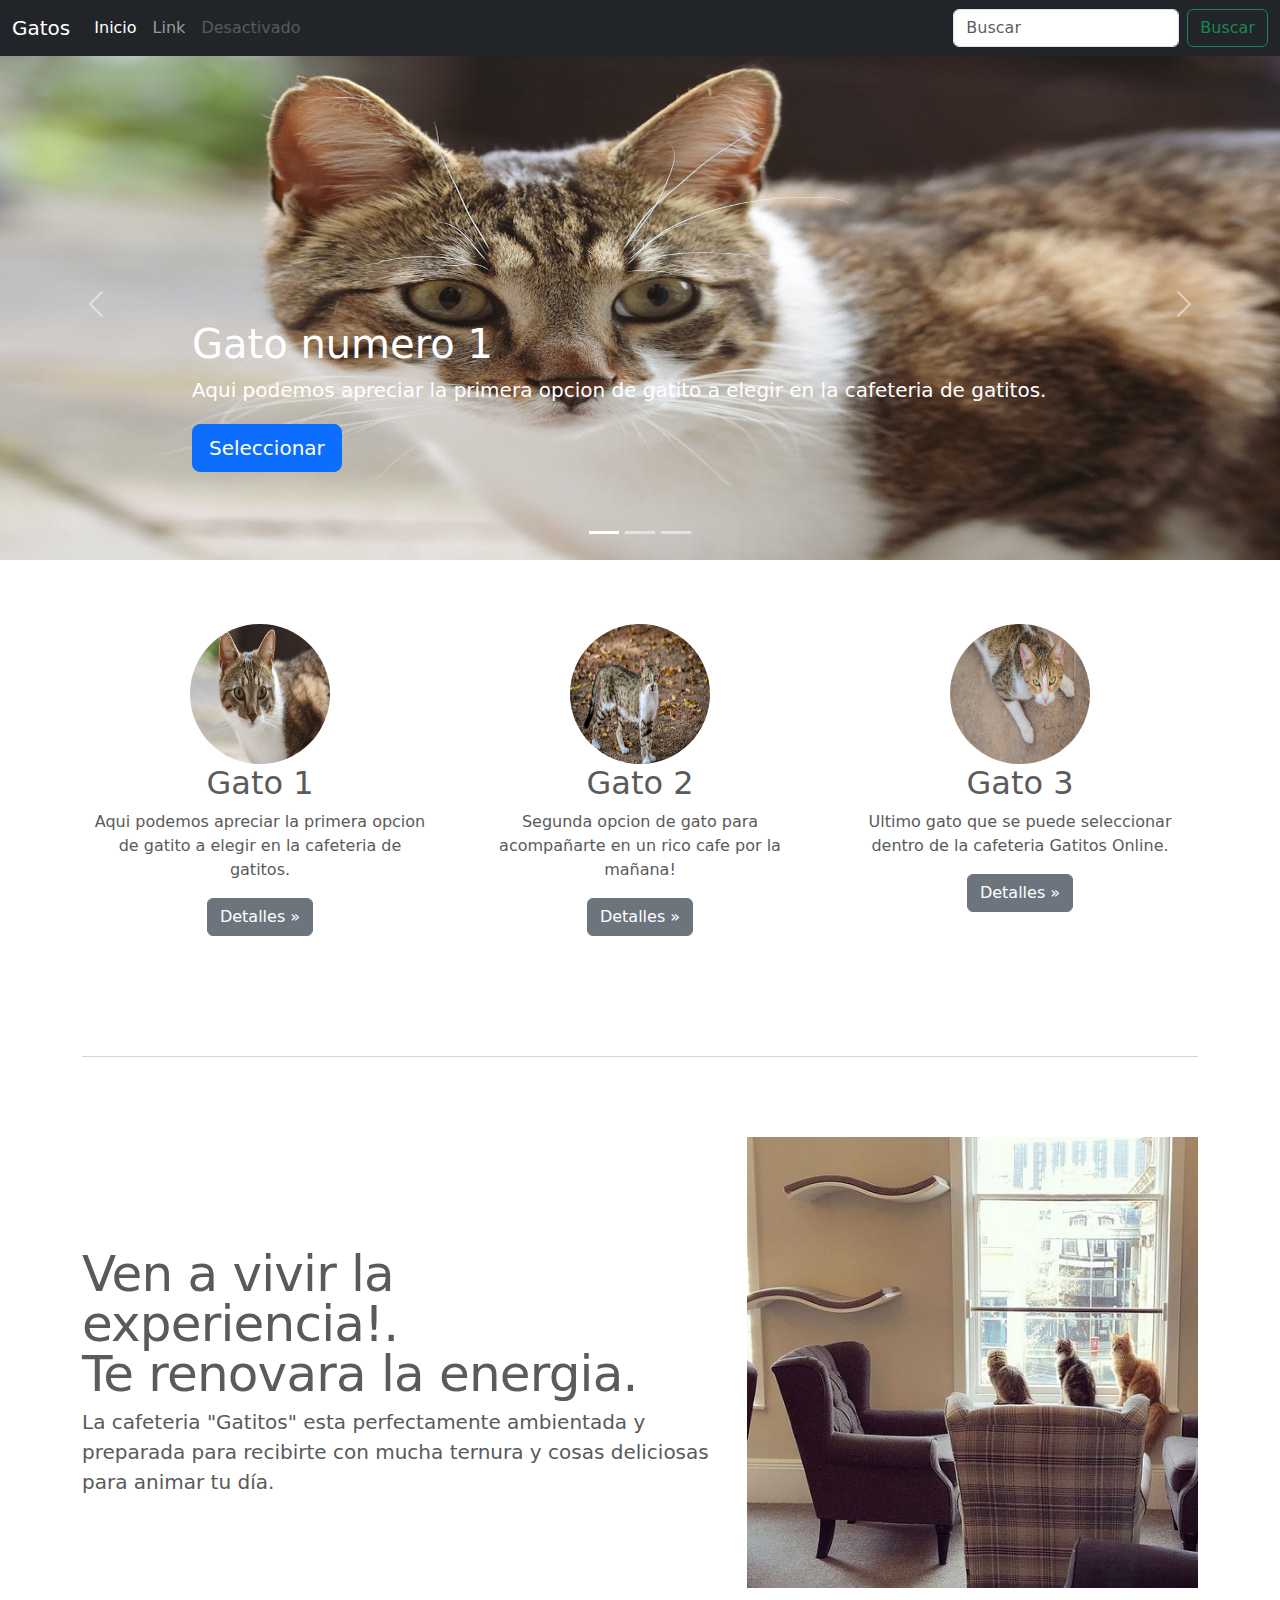
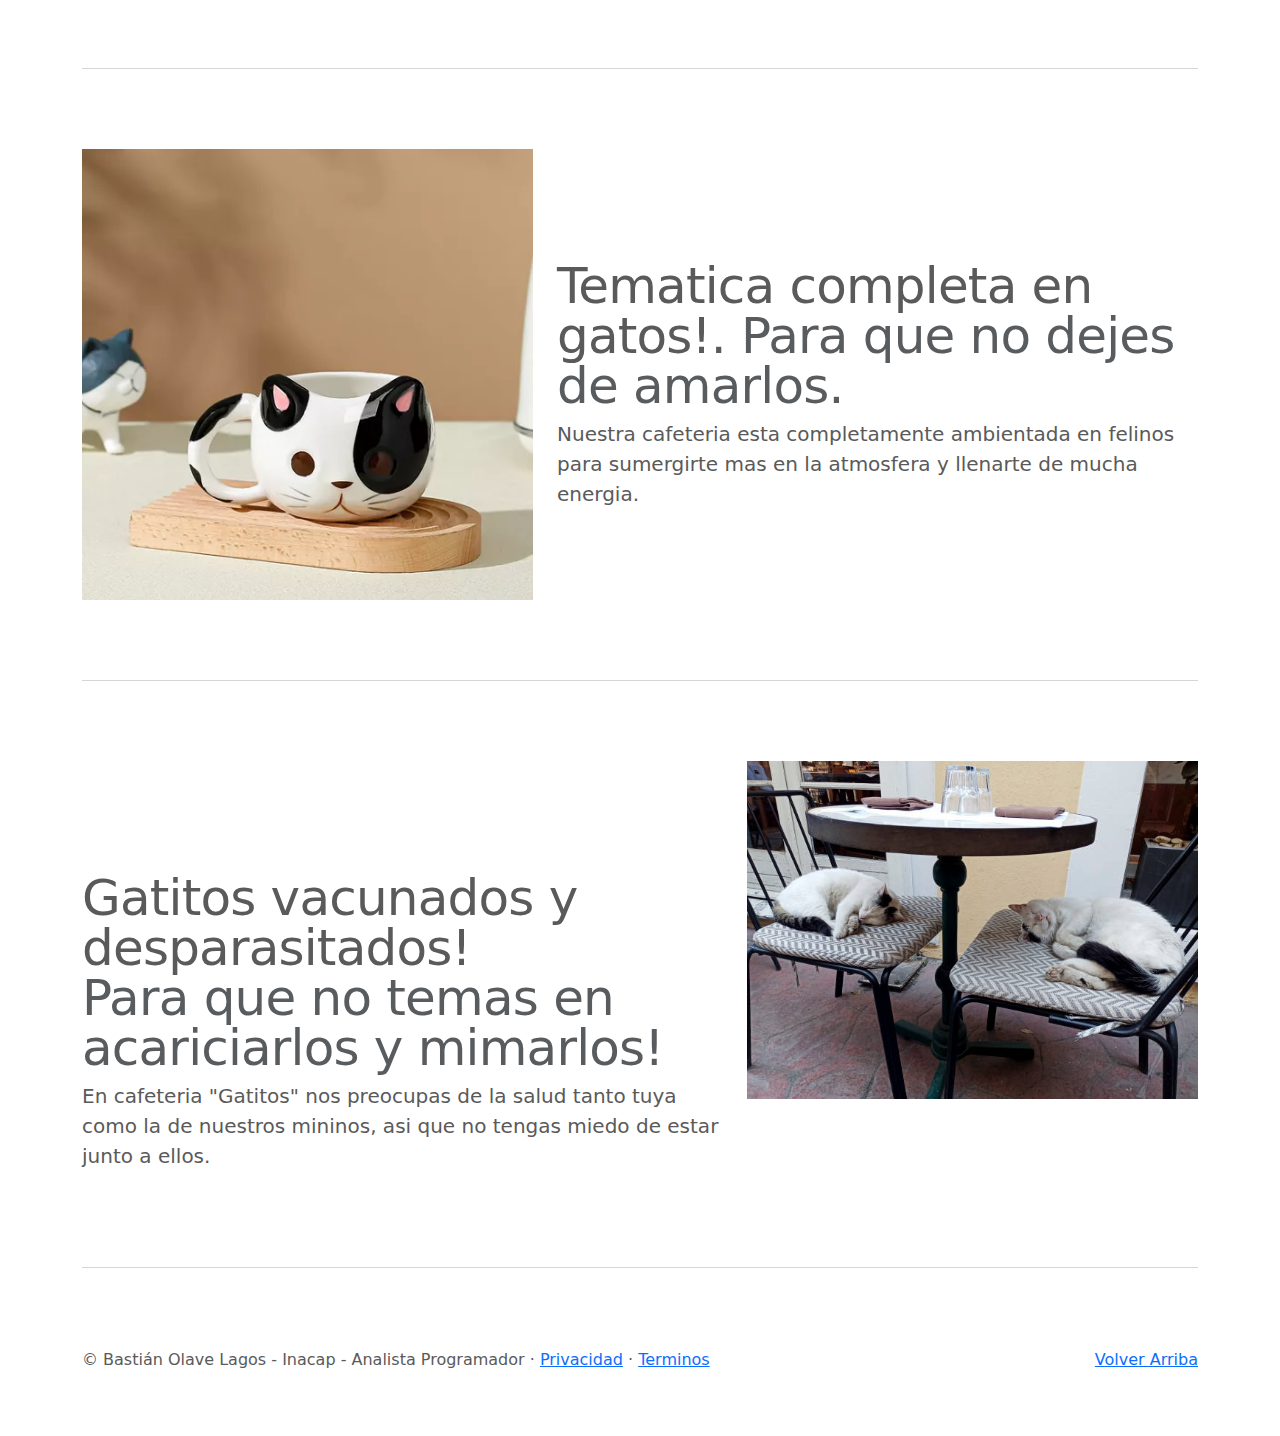
==== index.html @ 5955f1c7 "Primer Commit" ====
<!doctype html>
<html lang="es" dir="ltr">
  <head>
    <meta charset="utf-8">
    <meta name="viewport" content="width=device-width, initial-scale=1">
    <meta name="description" content="">
    <meta name="author" content="Mark Otto, Jacob Thornton, and Bootstrap contributors">
    <meta name="generator" content="Hugo 0.84.0">
    <title>Gatitos Online</title>

    <link rel="canonical" href="https://getbootstrap.com/docs/5.0/examples/carousel/">

    

    <!-- Bootstrap core CSS -->
<link href="https://cdn.jsdelivr.net/npm/bootstrap@5.3.3/dist/css/bootstrap.min.css" rel="stylesheet">

    <style>
      .bd-placeholder-img {
        font-size: 1.125rem;
        text-anchor: middle;
        -webkit-user-select: none;
        -moz-user-select: none;
        user-select: none;
      }

      @media (min-width: 768px) {
        .bd-placeholder-img-lg {
          font-size: 3.5rem;
        }
      }
    </style>

    
    <!-- Custom styles for this template -->
    <link href="carousel.css" rel="stylesheet">
  </head>
  <body>
    
<header>
  <nav class="navbar navbar-expand-md navbar-dark fixed-top bg-dark">
    <div class="container-fluid">
      <a class="navbar-brand" href="#">Gatos</a>
      <button class="navbar-toggler" type="button" data-bs-toggle="collapse" data-bs-target="#navbarCollapse" aria-controls="navbarCollapse" aria-expanded="false" aria-label="Toggle navigation">
        <span class="navbar-toggler-icon"></span>
      </button>
      <div class="collapse navbar-collapse" id="navbarCollapse">
        <ul class="navbar-nav me-auto mb-2 mb-md-0">
          <li class="nav-item">
            <a class="nav-link active" aria-current="page" href="#">Inicio</a>
          </li>
          <li class="nav-item">
            <a class="nav-link" href="#">Link</a>
          </li>
          <li class="nav-item">
            <a class="nav-link disabled" href="#" tabindex="-1" aria-disabled="true">Desactivado</a>
          </li>
        </ul>
        <form class="d-flex">
          <input class="form-control me-2" type="search" placeholder="Buscar" aria-label="Search">
          <button class="btn btn-outline-success" type="submit">Buscar</button>
        </form>
      </div>
    </div>
  </nav>
</header>

<main>

  <div id="myCarousel" class="carousel slide" data-bs-ride="carousel">
    <div class="carousel-indicators">
      <button type="button" data-bs-target="#myCarousel" data-bs-slide-to="0" class="active" aria-current="true" aria-label="Slide 1"></button>
      <button type="button" data-bs-target="#myCarousel" data-bs-slide-to="1" aria-label="Slide 2"></button>
      <button type="button" data-bs-target="#myCarousel" data-bs-slide-to="2" aria-label="Slide 3"></button>
    </div>
    <div class="carousel-inner">
      <div class="carousel-item active">
        <img src="./ImagenesCarrusel/pexels-alexasfotos-31501530.jpg"class="bd-placeholder-img" width="100%" height="100%" xmlns="http://www.w3.org/2000/svg" aria-hidden="true" preserveAspectRatio="xMidYMid slice" focusable="false"><rect width="100%" height="100%" fill="#777"/>
        <div class="container">
          <div class="carousel-caption text-start">
            <h1>Gato numero 1</h1>
            <p>Aqui podemos apreciar la primera opcion de gatito a elegir en la cafeteria de gatitos.</p>
            <p><a class="btn btn-lg btn-primary" href="#">Seleccionar</a></p>
          </div>
        </div>
      </div>
      <div class="carousel-item">
        <img src="./ImagenesCarrusel/pexels-jepoyous-12538774.jpg" class="bd-placeholder-img" width="100%" height="100%" xmlns="http://www.w3.org/2000/svg" aria-hidden="true" preserveAspectRatio="xMidYMid slice" focusable="false"><rect width="100%" height="100%" fill="#777"/>
        <div class="container">
          <div class="carousel-caption">
            <h1>Gato numero 2</h1>
            <p>Segunda opcion de gato para acompañarte en un rico cafe por la mañana!</p>
            <p><a class="btn btn-lg btn-primary" href="#">Seleccionar</a></p>
          </div>
        </div>
      </div>
      <div class="carousel-item">
        <img src="./ImagenesCarrusel/pexels-norma-gabriela-galvan-230383601-12201986.jpg" class="bd-placeholder-img" width="100%" height="100%" xmlns="http://www.w3.org/2000/svg" aria-hidden="true" preserveAspectRatio="xMidYMid slice" focusable="false"><rect width="100%" height="100%" fill="#777"/></svg>

        <div class="container">
          <div class="carousel-caption text-end">
            <h1>Gato numero 3</h1>
            <p>Ultimo gato que se puede seleccionar dentro de la cafeteria Gatitos Online.</p>
            <p><a class="btn btn-lg btn-primary" href="#">Seleccionar</a></p>
          </div>
        </div>
      </div>
    </div>
    <button class="carousel-control-prev" type="button" data-bs-target="#myCarousel" data-bs-slide="prev">
      <span class="carousel-control-prev-icon" aria-hidden="true"></span>
      <span class="visually-hidden">Previous</span>
    </button>
    <button class="carousel-control-next" type="button" data-bs-target="#myCarousel" data-bs-slide="next">
      <span class="carousel-control-next-icon" aria-hidden="true"></span>
      <span class="visually-hidden">Next</span>
    </button>
  </div>


  <!-- Marketing messaging and featurettes
  ================================================== -->
  <!-- Wrap the rest of the page in another container to center all the content. -->

  <div class="container marketing">

    <!-- Three columns of text below the carousel -->
    <div class="row">
      <div class="col-lg-4">
        <img src="./ImagenesCarrusel/pexels-alexasfotos-31501530.jpg" class="bd-placeholder-img rounded-circle" width="140" height="140" xmlns="http://www.w3.org/2000/svg" role="img" aria-label="Placeholder: 140x140" preserveAspectRatio="xMidYMid slice" focusable="false"><title>Placeholder</title><rect width="100%" height="100%" fill="#777"/><text x="50%" y="50%" fill="#777" dy=".3em">

        <h2>Gato 1</h2>
        <p>Aqui podemos apreciar la primera opcion de gatito a elegir en la cafeteria de gatitos.</p>
        <p><a class="btn btn-secondary" href="#">Detalles &raquo;</a></p>
      </div><!-- /.col-lg-4 -->
      <div class="col-lg-4">
        <img src="./ImagenesCarrusel/pexels-jepoyous-12538774.jpg" class="bd-placeholder-img rounded-circle" width="140" height="140" xmlns="http://www.w3.org/2000/svg" role="img" aria-label="Placeholder: 140x140" preserveAspectRatio="xMidYMid slice" focusable="false"><title>Placeholder</title><rect width="100%" height="100%" fill="#777"/><text x="50%" y="50%" fill="#777" dy=".3em">

        <h2>Gato 2</h2>
        <p>Segunda opcion de gato para acompañarte en un rico cafe por la mañana!</p>
        <p><a class="btn btn-secondary" href="#">Detalles &raquo;</a></p>
      </div><!-- /.col-lg-4 -->
      <div class="col-lg-4">
        <img src="./ImagenesCarrusel/pexels-norma-gabriela-galvan-230383601-12201986.jpg" class="bd-placeholder-img rounded-circle" width="140" height="140" xmlns="http://www.w3.org/2000/svg" role="img" aria-label="Placeholder: 140x140" preserveAspectRatio="xMidYMid slice" focusable="false"><title>Placeholder</title><rect width="100%" height="100%" fill="#777"/><text x="50%" y="50%" fill="#777" dy=".3em">

        <h2>Gato 3</h2>
        <p>Ultimo gato que se puede seleccionar dentro de la cafeteria Gatitos Online.</p>
        <p><a class="btn btn-secondary" href="#">Detalles &raquo;</a></p>
      </div><!-- /.col-lg-4 -->
    </div><!-- /.row -->


    <!-- START THE FEATURETTES -->

    <hr class="featurette-divider">

    <div class="row featurette">
      <div class="col-md-7">
        <h2 class="featurette-heading">Ven a vivir la experiencia!. <span class="text-muted"><br>Te renovara la energia. </span></h2>
        <p class="lead">La cafeteria "Gatitos" esta perfectamente ambientada y preparada para recibirte con mucha ternura y cosas deliciosas para animar tu día.</p>
      </div>
      <div class="col-md-5">
        <img src="./ImagenesCarrusel/getlstd-property-photo.jpg" class="bd-placeholder-img bd-placeholder-img-lg featurette-image img-fluid mx-auto" width="500" height="500" xmlns="http://www.w3.org/2000/svg" role="img" aria-label="Placeholder: 500x500" preserveAspectRatio="xMidYMid slice" focusable="false"><title>Placeholder</title><rect width="100%" height="100%" fill="#eee"/><text x="50%" y="50%" fill="#aaa" dy=".3em">

      </div>
    </div>

    <hr class="featurette-divider">

    <div class="row featurette">
      <div class="col-md-7 order-md-2">
        <h2 class="featurette-heading">Tematica completa en gatos!. <span class="text-muted">Para que no dejes de amarlos.</span></h2>
        <p class="lead">Nuestra cafeteria esta completamente ambientada en felinos para sumergirte mas en la atmosfera y llenarte de mucha energia.</p>
      </div>
      <div class="col-md-5 order-md-1">
        <img src="./ImagenesCarrusel/D_NQ_NP_623131-MLC74960848117_032024-O.webp" alt="Imagen 2" class="bd-placeholder-img bd-placeholder-img-lg featurette-image img-fluid mx-auto" width="500" height="500" xmlns="http://www.w3.org/2000/svg" role="img" aria-label="Placeholder: 500x500" preserveAspectRatio="xMidYMid slice" focusable="false"><title>Placeholder</title><rect width="100%" height="100%" fill="#eee"/><text x="50%" y="50%" fill="#aaa" dy=".3em">

      </div>
    </div>

    <hr class="featurette-divider">

    <div class="row featurette">
      <div class="col-md-7">
        <h2 class="featurette-heading">Gatitos vacunados y desparasitados!<span class="text-muted"><br>Para que no temas en acariciarlos y mimarlos!</span></h2>
        <p class="lead">En cafeteria "Gatitos" nos preocupas de la salud tanto tuya como la de nuestros mininos, asi que no tengas miedo de estar junto a ellos.</p>
      </div>
      <div class="col-md-5">
        <img src="./ImagenesCarrusel/istockphoto-2157447422-612x612.jpg" alt="Imagen 3" class="bd-placeholder-img bd-placeholder-img-lg featurette-image img-fluid mx-auto" width="500" height="500" xmlns="http://www.w3.org/2000/svg" role="img" aria-label="Placeholder: 500x500" preserveAspectRatio="xMidYMid slice" focusable="false"><title>Placeholder</title><rect width="100%" height="100%" fill="#eee"/><text x="50%" y="50%" fill="#aaa" dy=".3em">

      </div>
    </div>

    <hr class="featurette-divider">

    <!-- /END THE FEATURETTES -->

  </div><!-- /.container -->


  <!-- FOOTER -->
  <footer class="container">
    <p class="float-end"><a href="#">Volver Arriba</a></p>
    <p>&copy; Bastián Olave Lagos - Inacap - Analista Programador &middot; <a href="#">Privacidad</a> &middot; <a href="#">Terminos</a></p>
  </footer>
</main>


<script src="https://cdn.jsdelivr.net/npm/bootstrap@5.3.3/dist/js/bootstrap.bundle.min.js"></script>

      
  </body>
</html>
---- carousel.css ----
/* GLOBAL STYLES
-------------------------------------------------- */
/* Padding below the footer and lighter body text */

body {
  padding-top: 3rem;
  padding-bottom: 3rem;
  color: #5a5a5a;
}


/* CUSTOMIZE THE CAROUSEL
-------------------------------------------------- */

/* Carousel base class */
.carousel {
  margin-bottom: 4rem;
}
/* Since positioning the image, we need to help out the caption */
.carousel-caption {
  bottom: 3rem;
  z-index: 10;
}

/* Declare heights because of positioning of img element */
.carousel-item {
  height: 32rem;
}
.carousel-item > img {
  position: absolute;
  top: 0;
  left: 0;
  min-width: 100%;
  height: 32rem;
}


/* MARKETING CONTENT
-------------------------------------------------- */

/* Center align the text within the three columns below the carousel */
.marketing .col-lg-4 {
  margin-bottom: 1.5rem;
  text-align: center;
}
.marketing h2 {
  font-weight: 400;
}
/* rtl:begin:ignore */
.marketing .col-lg-4 p {
  margin-right: .75rem;
  margin-left: .75rem;
}
/* rtl:end:ignore */


/* Featurettes
------------------------- */

.featurette-divider {
  margin: 5rem 0; /* Space out the Bootstrap <hr> more */
}

/* Thin out the marketing headings */
.featurette-heading {
  font-weight: 300;
  line-height: 1;
  /* rtl:remove */
  letter-spacing: -.05rem;
}


/* RESPONSIVE CSS
-------------------------------------------------- */

@media (min-width: 40em) {
  /* Bump up size of carousel content */
  .carousel-caption p {
    margin-bottom: 1.25rem;
    font-size: 1.25rem;
    line-height: 1.4;
  }

  .featurette-heading {
    font-size: 50px;
  }
}

@media (min-width: 62em) {
  .featurette-heading {
    margin-top: 7rem;
  }
}
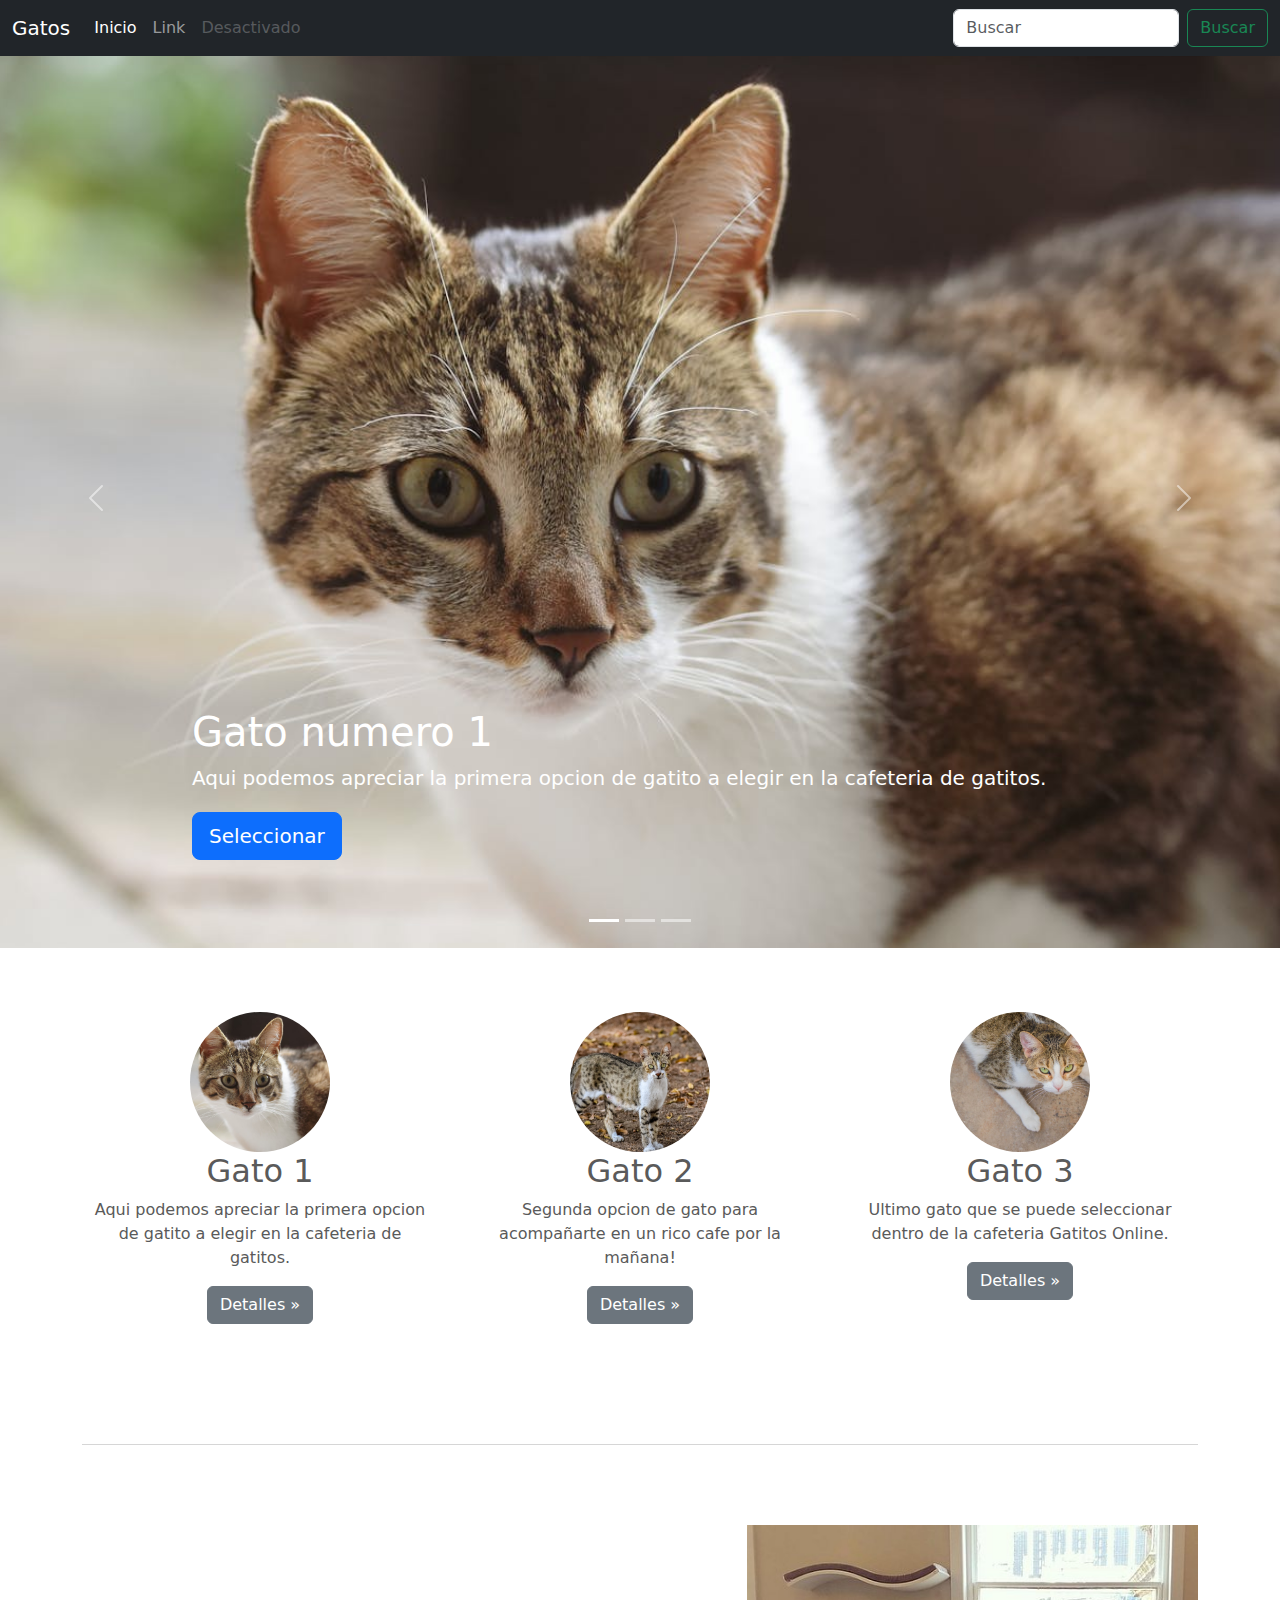
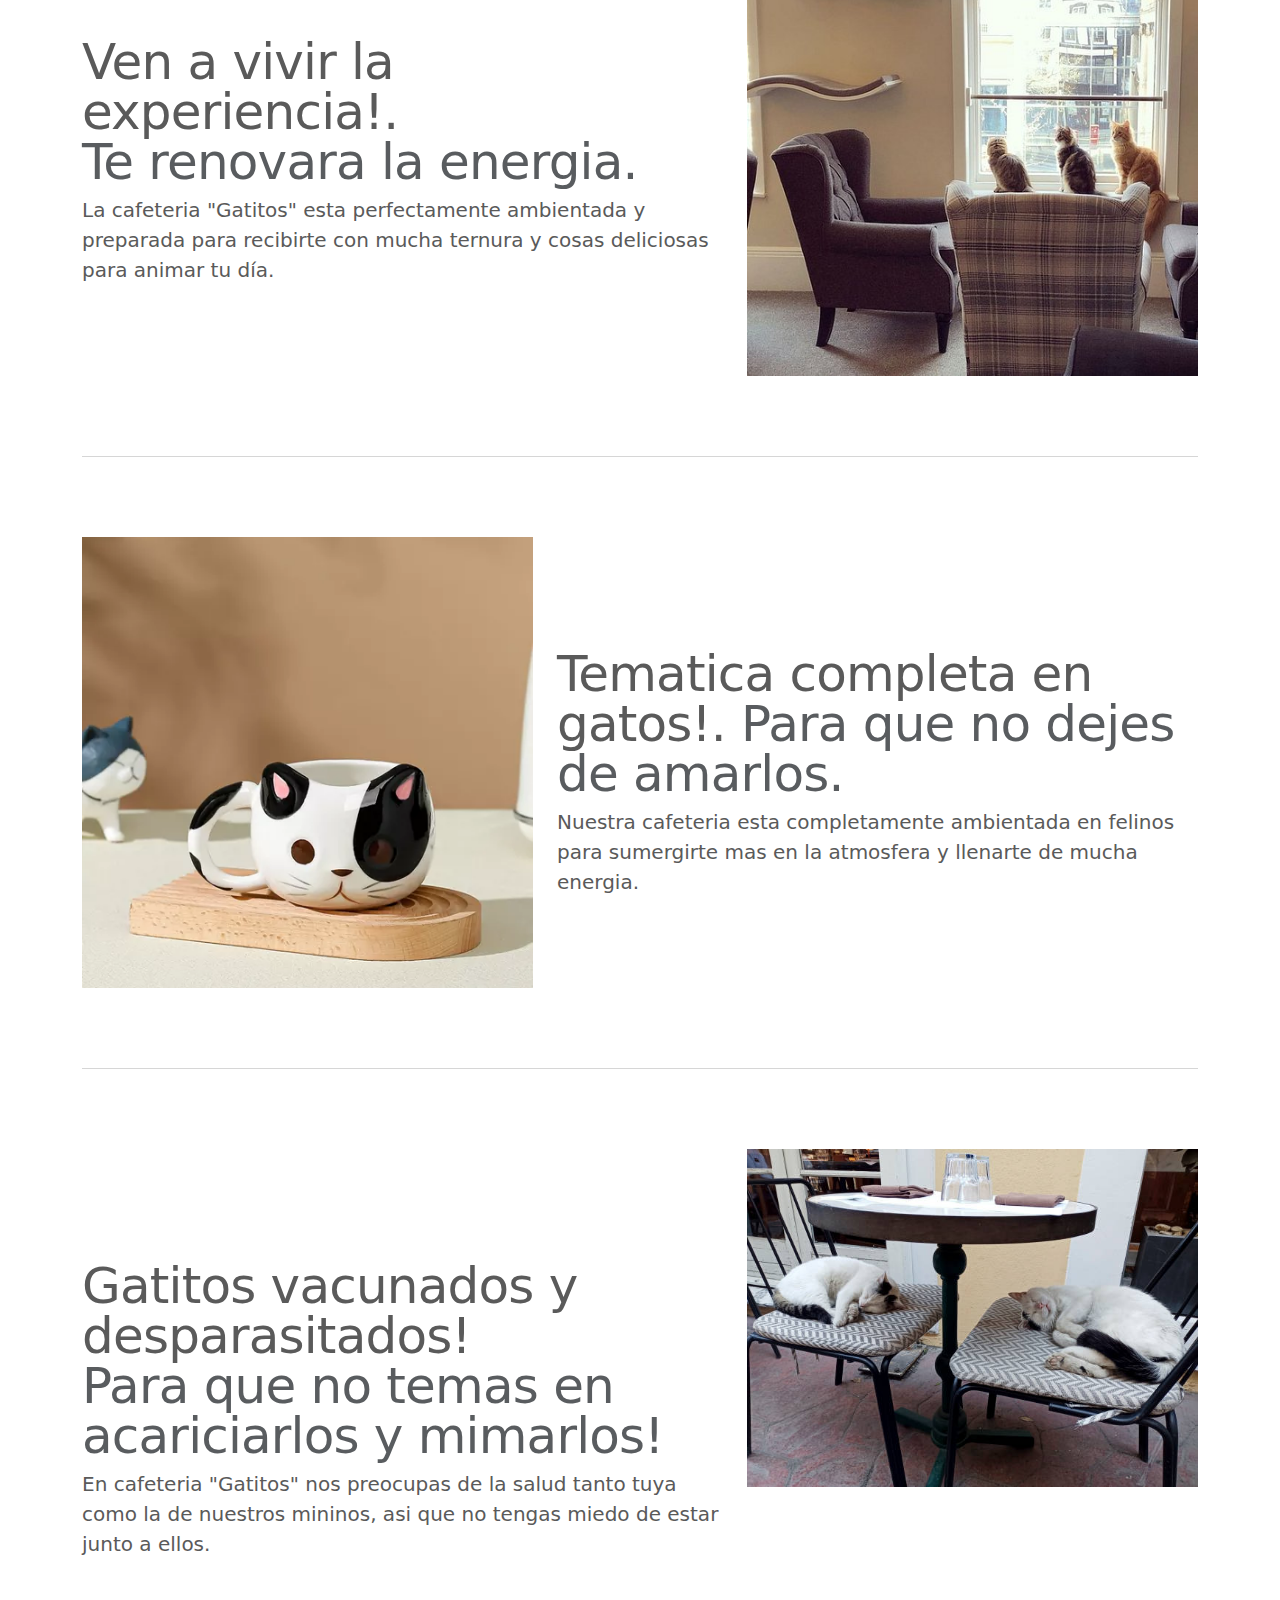
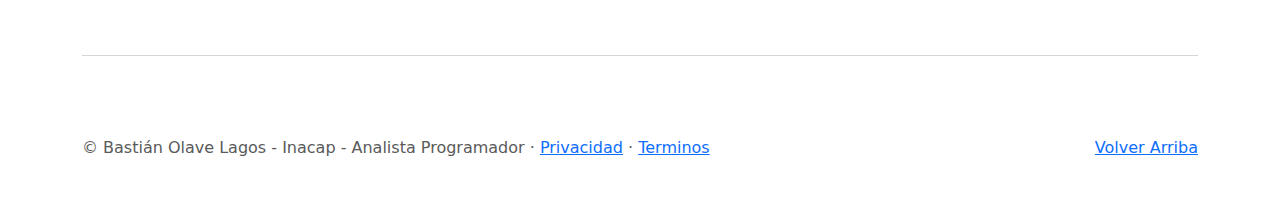
==== commit 5fb2c694: "3ra modificacion" ====
--- a/index.html
+++ b/index.html
@@ -13,7 +13,7 @@
     
 
     <!-- Bootstrap core CSS -->
-<link href="https://cdn.jsdelivr.net/npm/bootstrap@5.3.3/dist/css/bootstrap.min.css" rel="stylesheet">
+  <link href="https://cdn.jsdelivr.net/npm/bootstrap@5.3.3/dist/css/bootstrap.min.css" rel="stylesheet">
 
     <style>
       .bd-placeholder-img {
@@ -22,6 +22,7 @@
         -webkit-user-select: none;
         -moz-user-select: none;
         user-select: none;
+        object-fit: cover;
       }
 
       @media (min-width: 768px) {
@@ -33,7 +34,7 @@
 
     
     <!-- Custom styles for this template -->
-    <link href="carousel.css" rel="stylesheet">
+    <link href="./assets/css/carousel.css" rel="stylesheet">
   </head>
   <body>
     
@@ -75,7 +76,7 @@
     </div>
     <div class="carousel-inner">
       <div class="carousel-item active">
-        <img src="./ImagenesCarrusel/pexels-alexasfotos-31501530.jpg"class="bd-placeholder-img" width="100%" height="100%" xmlns="http://www.w3.org/2000/svg" aria-hidden="true" preserveAspectRatio="xMidYMid slice" focusable="false"><rect width="100%" height="100%" fill="#777"/>
+        <img src="./assets/img/carousel/Gato1.jpg" class="bd-placeholder-img" width="100%" height="100%" aria-hidden="true" preserveAspectRatio="xMidYMid slice" focusable="false"><rect width="100%" height="100%" fill="#777"/>
         <div class="container">
           <div class="carousel-caption text-start">
             <h1>Gato numero 1</h1>
@@ -85,7 +86,7 @@
         </div>
       </div>
       <div class="carousel-item">
-        <img src="./ImagenesCarrusel/pexels-jepoyous-12538774.jpg" class="bd-placeholder-img" width="100%" height="100%" xmlns="http://www.w3.org/2000/svg" aria-hidden="true" preserveAspectRatio="xMidYMid slice" focusable="false"><rect width="100%" height="100%" fill="#777"/>
+        <img src="./assets/img/carousel/Gato2.jpg" class="bd-placeholder-img" width="100%" height="100%" aria-hidden="true" preserveAspectRatio="xMidYMid slice" focusable="false"><rect width="100%" height="100%" fill="#777"/>
         <div class="container">
           <div class="carousel-caption">
             <h1>Gato numero 2</h1>
@@ -95,7 +96,7 @@
         </div>
       </div>
       <div class="carousel-item">
-        <img src="./ImagenesCarrusel/pexels-norma-gabriela-galvan-230383601-12201986.jpg" class="bd-placeholder-img" width="100%" height="100%" xmlns="http://www.w3.org/2000/svg" aria-hidden="true" preserveAspectRatio="xMidYMid slice" focusable="false"><rect width="100%" height="100%" fill="#777"/></svg>
+        <img src="./assets/img/carousel/Gato3.jpg" class="bd-placeholder-img" width="100%" height="100%" aria-hidden="true" preserveAspectRatio="xMidYMid slice" focusable="false"><rect width="100%" height="100%" fill="#777"/></svg>
 
         <div class="container">
           <div class="carousel-caption text-end">
@@ -126,21 +127,21 @@
     <!-- Three columns of text below the carousel -->
     <div class="row">
       <div class="col-lg-4">
-        <img src="./ImagenesCarrusel/pexels-alexasfotos-31501530.jpg" class="bd-placeholder-img rounded-circle" width="140" height="140" xmlns="http://www.w3.org/2000/svg" role="img" aria-label="Placeholder: 140x140" preserveAspectRatio="xMidYMid slice" focusable="false"><title>Placeholder</title><rect width="100%" height="100%" fill="#777"/><text x="50%" y="50%" fill="#777" dy=".3em">
+        <img src="./assets/img/carousel/Gato1.jpg"class="bd-placeholder-img rounded-circle" width="140" height="140" role="img" aria-label="Placeholder: 140x140" preserveAspectRatio="xMidYMid slice" focusable="false"><title>Placeholder</title><rect width="100%" height="100%" fill="#777"/><text x="50%" y="50%" fill="#777" dy=".3em">
 
         <h2>Gato 1</h2>
         <p>Aqui podemos apreciar la primera opcion de gatito a elegir en la cafeteria de gatitos.</p>
         <p><a class="btn btn-secondary" href="#">Detalles &raquo;</a></p>
       </div><!-- /.col-lg-4 -->
       <div class="col-lg-4">
-        <img src="./ImagenesCarrusel/pexels-jepoyous-12538774.jpg" class="bd-placeholder-img rounded-circle" width="140" height="140" xmlns="http://www.w3.org/2000/svg" role="img" aria-label="Placeholder: 140x140" preserveAspectRatio="xMidYMid slice" focusable="false"><title>Placeholder</title><rect width="100%" height="100%" fill="#777"/><text x="50%" y="50%" fill="#777" dy=".3em">
+        <img src="./assets/img/carousel/Gato2.jpg" class="bd-placeholder-img rounded-circle" width="140" height="140" role="img" aria-label="Placeholder: 140x140" preserveAspectRatio="xMidYMid slice" focusable="false"><title>Placeholder</title><rect width="100%" height="100%" fill="#777"/><text x="50%" y="50%" fill="#777" dy=".3em">
 
         <h2>Gato 2</h2>
         <p>Segunda opcion de gato para acompañarte en un rico cafe por la mañana!</p>
         <p><a class="btn btn-secondary" href="#">Detalles &raquo;</a></p>
       </div><!-- /.col-lg-4 -->
       <div class="col-lg-4">
-        <img src="./ImagenesCarrusel/pexels-norma-gabriela-galvan-230383601-12201986.jpg" class="bd-placeholder-img rounded-circle" width="140" height="140" xmlns="http://www.w3.org/2000/svg" role="img" aria-label="Placeholder: 140x140" preserveAspectRatio="xMidYMid slice" focusable="false"><title>Placeholder</title><rect width="100%" height="100%" fill="#777"/><text x="50%" y="50%" fill="#777" dy=".3em">
+        <img src="./assets/img/carousel/Gato3.jpg" class="bd-placeholder-img rounded-circle" width="140" height="140"  role="img" aria-label="Placeholder: 140x140" preserveAspectRatio="xMidYMid slice" focusable="false"><title>Placeholder</title><rect width="100%" height="100%" fill="#777"/><text x="50%" y="50%" fill="#777" dy=".3em">
 
         <h2>Gato 3</h2>
         <p>Ultimo gato que se puede seleccionar dentro de la cafeteria Gatitos Online.</p>
@@ -159,7 +160,7 @@
         <p class="lead">La cafeteria "Gatitos" esta perfectamente ambientada y preparada para recibirte con mucha ternura y cosas deliciosas para animar tu día.</p>
       </div>
       <div class="col-md-5">
-        <img src="./ImagenesCarrusel/getlstd-property-photo.jpg" class="bd-placeholder-img bd-placeholder-img-lg featurette-image img-fluid mx-auto" width="500" height="500" xmlns="http://www.w3.org/2000/svg" role="img" aria-label="Placeholder: 500x500" preserveAspectRatio="xMidYMid slice" focusable="false"><title>Placeholder</title><rect width="100%" height="100%" fill="#eee"/><text x="50%" y="50%" fill="#aaa" dy=".3em">
+        <img src="./assets/img/carousel/Sillon.jpg" class="bd-placeholder-img bd-placeholder-img-lg featurette-image img-fluid mx-auto" width="500" height="500" xmlns="http://www.w3.org/2000/svg" role="img" aria-label="Placeholder: 500x500" preserveAspectRatio="xMidYMid slice" focusable="false"><title>Placeholder</title><rect width="100%" height="100%" fill="#eee"/><text x="50%" y="50%" fill="#aaa" dy=".3em">
 
       </div>
     </div>
@@ -172,7 +173,7 @@
         <p class="lead">Nuestra cafeteria esta completamente ambientada en felinos para sumergirte mas en la atmosfera y llenarte de mucha energia.</p>
       </div>
       <div class="col-md-5 order-md-1">
-        <img src="./ImagenesCarrusel/D_NQ_NP_623131-MLC74960848117_032024-O.webp" alt="Imagen 2" class="bd-placeholder-img bd-placeholder-img-lg featurette-image img-fluid mx-auto" width="500" height="500" xmlns="http://www.w3.org/2000/svg" role="img" aria-label="Placeholder: 500x500" preserveAspectRatio="xMidYMid slice" focusable="false"><title>Placeholder</title><rect width="100%" height="100%" fill="#eee"/><text x="50%" y="50%" fill="#aaa" dy=".3em">
+        <img src="./assets/img/carousel/Taza.webp" alt="Imagen 2" class="bd-placeholder-img bd-placeholder-img-lg featurette-image img-fluid mx-auto" width="500" height="500" xmlns="http://www.w3.org/2000/svg" role="img" aria-label="Placeholder: 500x500" preserveAspectRatio="xMidYMid slice" focusable="false"><title>Placeholder</title><rect width="100%" height="100%" fill="#eee"/><text x="50%" y="50%" fill="#aaa" dy=".3em">
 
       </div>
     </div>
@@ -185,7 +186,7 @@
         <p class="lead">En cafeteria "Gatitos" nos preocupas de la salud tanto tuya como la de nuestros mininos, asi que no tengas miedo de estar junto a ellos.</p>
       </div>
       <div class="col-md-5">
-        <img src="./ImagenesCarrusel/istockphoto-2157447422-612x612.jpg" alt="Imagen 3" class="bd-placeholder-img bd-placeholder-img-lg featurette-image img-fluid mx-auto" width="500" height="500" xmlns="http://www.w3.org/2000/svg" role="img" aria-label="Placeholder: 500x500" preserveAspectRatio="xMidYMid slice" focusable="false"><title>Placeholder</title><rect width="100%" height="100%" fill="#eee"/><text x="50%" y="50%" fill="#aaa" dy=".3em">
+        <img src="./assets/img/carousel/Mesa.jpg" alt="Imagen 3" class="bd-placeholder-img bd-placeholder-img-lg featurette-image img-fluid mx-auto" width="500" height="500" xmlns="http://www.w3.org/2000/svg" role="img" aria-label="Placeholder: 500x500" preserveAspectRatio="xMidYMid slice" focusable="false"><title>Placeholder</title><rect width="100%" height="100%" fill="#eee"/><text x="50%" y="50%" fill="#aaa" dy=".3em">
 
       </div>
     </div>
--- a/assets/css/carousel.css
+++ b/assets/css/carousel.css
@@ -0,0 +1,96 @@
+/* GLOBAL STYLES
+-------------------------------------------------- */
+/* Padding below the footer and lighter body text */
+
+body {
+  padding-top: 3rem;
+  padding-bottom: 3rem;
+  color: #5a5a5a;
+}
+
+
+/* CUSTOMIZE THE CAROUSEL
+-------------------------------------------------- */
+
+/* Carousel base class */
+.carousel {
+  margin-bottom: 4rem;
+}
+/* Since positioning the image, we need to help out the caption */
+.carousel-caption {
+  bottom: 3rem;
+  z-index: 10;
+}
+
+/* Declare heights because of positioning of img element */
+.carousel-item {
+  height: 100vh;
+  position: relative;
+  overflow: hidden;
+}
+.carousel-item > img {
+  position: absolute;
+  top: 0;
+  left: 0;
+  width:100%;
+  height: 100%;
+  object-fit: cover;
+}
+
+
+/* MARKETING CONTENT
+-------------------------------------------------- */
+
+/* Center align the text within the three columns below the carousel */
+.marketing .col-lg-4 {
+  margin-bottom: 1.5rem;
+  text-align: center;
+}
+.marketing h2 {
+  font-weight: 400;
+}
+/* rtl:begin:ignore */
+.marketing .col-lg-4 p {
+  margin-right: .75rem;
+  margin-left: .75rem;
+}
+/* rtl:end:ignore */
+
+
+/* Featurettes
+------------------------- */
+
+.featurette-divider {
+  margin: 5rem 0; /* Space out the Bootstrap <hr> more */
+}
+
+/* Thin out the marketing headings */
+.featurette-heading {
+  font-weight: 300;
+  line-height: 1;
+  /* rtl:remove */
+  letter-spacing: -.05rem;
+}
+
+
+/* RESPONSIVE CSS
+-------------------------------------------------- */
+
+@media (min-width: 40em) {
+  /* Bump up size of carousel content */
+  .carousel-caption p {
+    margin-bottom: 1.25rem;
+    font-size: 1.25rem;
+    line-height: 1.4;
+  }
+
+  .featurette-heading {
+    font-size: 50px;
+  }
+}
+
+@media (min-width: 62em) {
+  .featurette-heading {
+    margin-top: 7rem;
+  }
+}
